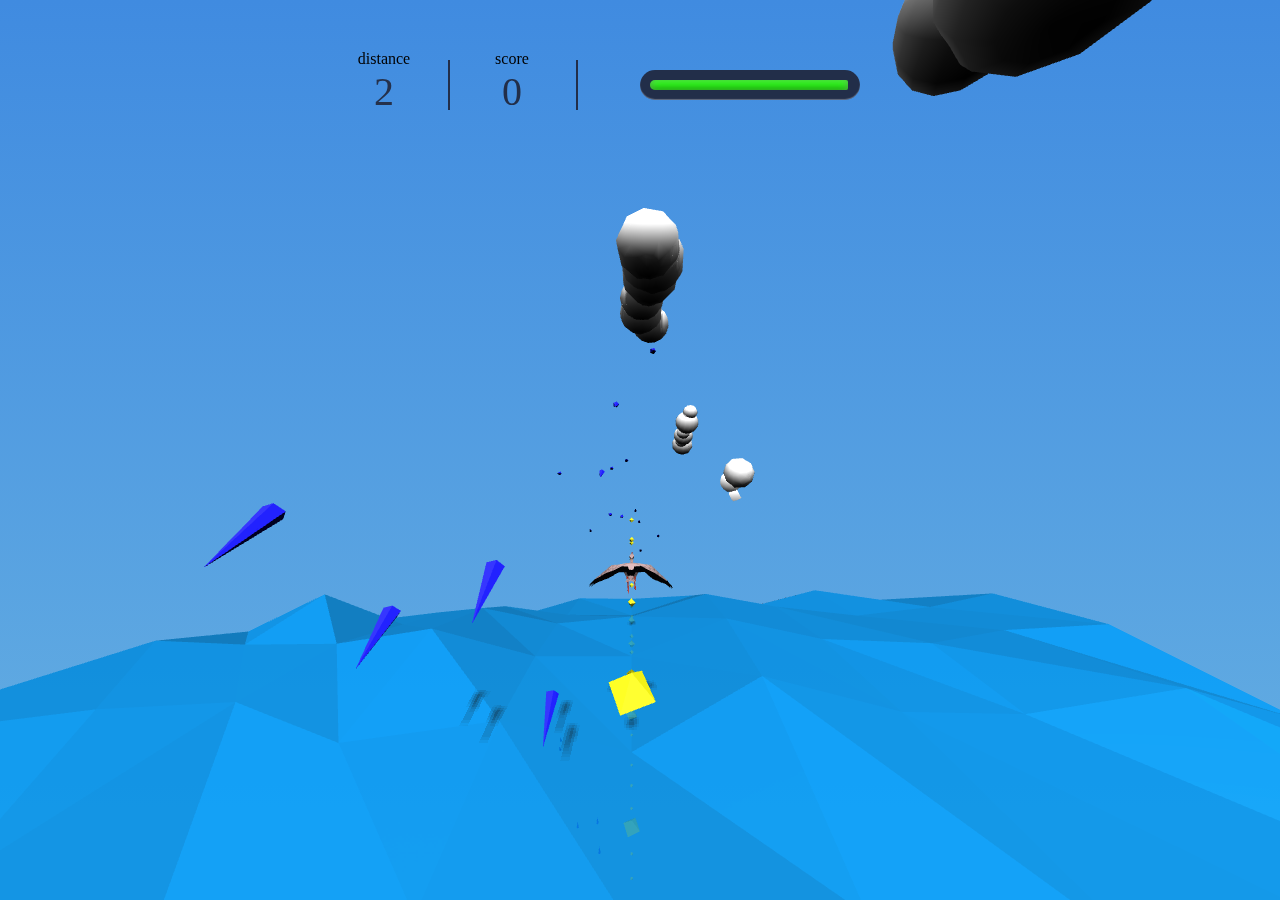
==== FlappyBird/main.html @ b6b8aac7 "Added Menu Design(Very Basic)" ====
<!DOCTYPE html>

<head>
    <meta charset="UTF-8">
    <title>Flappy Bird Game3D</title>

    <!--
      Include the main three.js script.
      The global variable THREE will be
      available for use in any scripts
      loaded after this one.
    -->

    <script src="js/three/three.js"></script>

    <!--
      Include the OrbitControls script.
      This must be included AFTER the three.js script as it
      needs to use the global THREE variable
    -->

    <script src="js/three/OrbitControls.js"></script>

    <!--
			Include the GLTFLoader script. This also needs to be loaded after the three.js script
		-->

    <script src="js/three/GLTFLoader.js"></script>



    <style>
        #world {
            position: absolute;
            width: 100%;
            height: 100%;
            background: linear-gradient( #408be0, #67b1e2);
        }

        html,
        body,
        #world {
            margin: 0;
            height: 100%;
            overflow: hidden
        }

        #gameoverInstructions {
            position: absolute;
            font-family: 'Voltaire', sans-serif;
            font-weight: bold;
            text-transform: uppercase;
            font-size: 120px;
            text-align: center;
            color: #0e095e;
            opacity: 0;
            left: 50%;
            top: 50%;
            width: 100%;
            -webkit-transform: translate(-50%, -100%);
            transform: translate(-50%, -100%);
            -webkit-user-select: none;
            -moz-user-select: none;
            -ms-user-select: none;
            user-select: none;
            -webkit-transition: all 500ms ease-in-out;
            transition: all 500ms ease-in-out;
        }

        #gameoverInstructions.show {
            opacity: 1;
            -webkit-transform: translate(-50%, -50%);
            transform: translate(-50%, -50%);
            -webkit-transition: all 500ms ease-in-out;
            transition: all 500ms ease-in-out;
        }

        #distValue {
            position: relative;
            text-transform: uppercase;
            color: #25314b;
            font-size: 40px;
            font-family: 'Voltaire';
            text-align: center;
        }

        #dist {
            position: absolute;
            left: 30%;
            top: 50px;
            -webkit-transform: translate(-50%, 0%);
            transform: translate(-50%, 0%);
            -webkit-user-select: none;
            -moz-user-select: none;
            -ms-user-select: none;
            user-select: none;
        }

        #scoreValue {
            position: relative;
            text-transform: uppercase;
            color: #222e49;
            font-size: 40px;
            font-family: 'Voltaire';
            text-align: center;
        }

        #score {
            position: absolute;
            left: 40%;
            top: 50px;
            -webkit-transform: translate(-50%, 0%);
            transform: translate(-50%, 0%);
            -webkit-user-select: none;
            -moz-user-select: none;
            -ms-user-select: none;
            user-select: none;
        }

        .vertical {
            border-left: 2px solid #222e49;
            height: 50px;
            top: 60px;
            position: relative;
            left: 35%;
        }

        .life {
            position: relative;
            height: 10px;
            width: 200px;
            background: #222e49;
            -moz-border-radius: 25px;
            -webkit-border-radius: 25px;
            border-radius: 25px;
            top: 20px;
            left: 50%;
            padding: 10px;
            box-shadow: inset 0 -1px 1px rgba(255, 255, 255, 0.3);
        }

        .life>span {
            display: block;
            height: 100%;
            border-top-right-radius: 8px;
            border-bottom-right-radius: 8px;
            border-top-left-radius: 20px;
            border-bottom-left-radius: 20px;
            background-color: rgb(26, 240, 6);
            background-image: linear-gradient( center bottom, rgb(43, 194, 83) 37%, rgb(84, 240, 84) 69%);
            box-shadow: inset 0 2px 9px rgba(255, 255, 255, 0.3), inset 0 -2px 6px rgba(0, 0, 0, 0.4);
            position: relative;
            overflow: hidden;
        }

        .vertical2 {
            border-left: 2px solid #222e49;
            height: 50px;
            top: -20px;
            position: relative;
            left: 45%;
        }
    </style>

    <script type="text/javascript" src="js/main.js">
        "use strict";
    </script>
</head>

<body>

<div id="world"></div>
<!--Game over-->
<div id="gameoverInstructions">
    Game Over
</div>
<!--distance-->
<div id="dist">
    <div class="label">distance</div>
    <div id="distValue">000</div>
</div>
<!--vertical divider-->
<div class="vertical"></div>
<!--score-->
<div id="score">
    <div class="label">score</div>
    <div id="scoreValue">0</div>
</div>
<!--health bar of our hero-->

<div class="life">
    <span id="health" style="width: 100%"></span>
</div>
<!--vertical divider-->

<div class="vertical2"></div>


<noscript>
    <p style="color: #AA0000; font-weight: bold">Sorry, but this page requires JavaScript!</p>
</noscript>


</body>

</html>
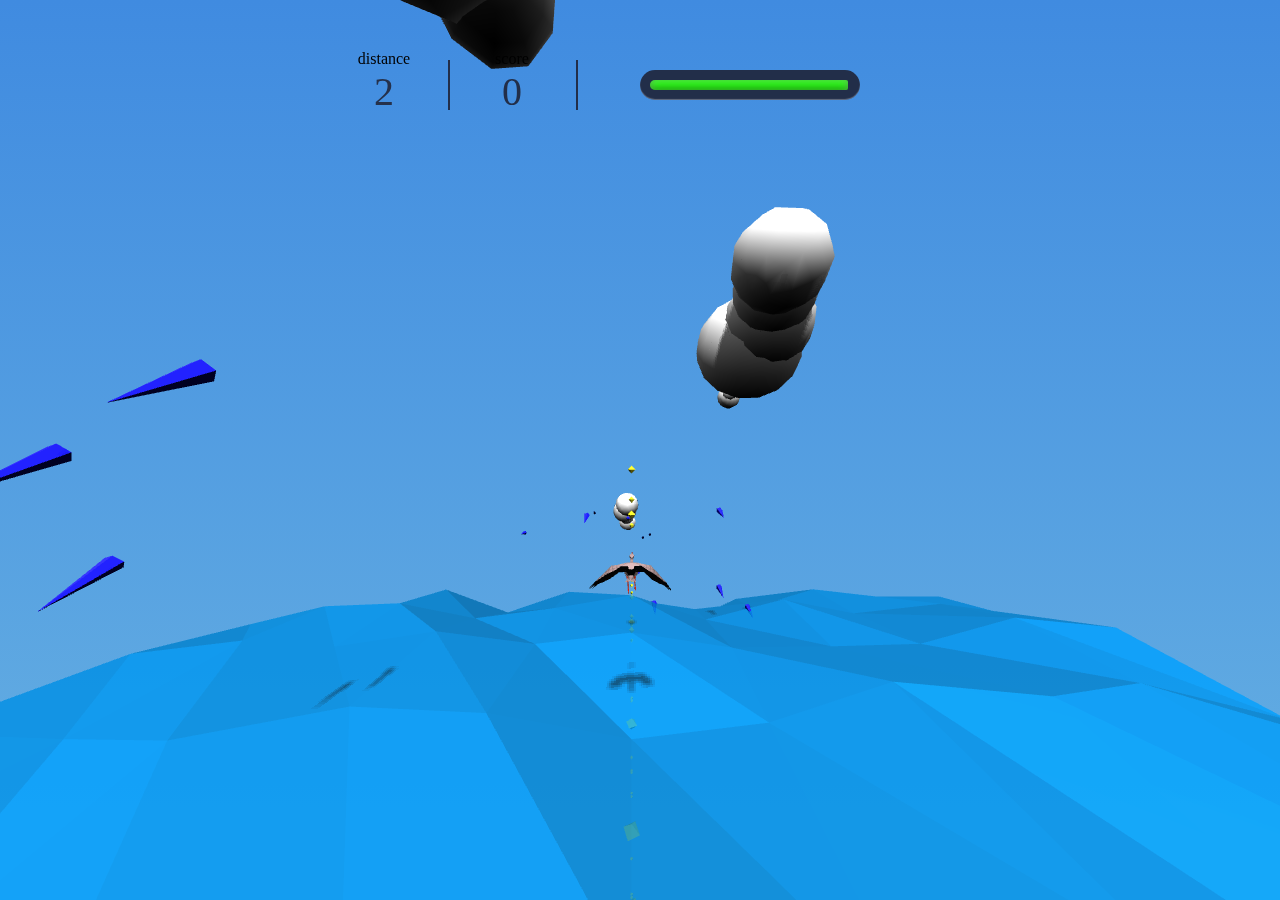
==== commit 20d41c60: "minor changes" ====
--- a/FlappyBird/main.html
+++ b/FlappyBird/main.html
@@ -3,6 +3,8 @@
 <head>
     <meta charset="UTF-8">
     <title>Flappy Bird Game3D</title>
+    <Link rel = "Stylesheet" type="text/css" href="css/style_world.css">
+
 
     <!--
       Include the main three.js script.
@@ -30,136 +32,7 @@
 
 
     <style>
-        #world {
-            position: absolute;
-            width: 100%;
-            height: 100%;
-            background: linear-gradient( #408be0, #67b1e2);
-        }
 
-        html,
-        body,
-        #world {
-            margin: 0;
-            height: 100%;
-            overflow: hidden
-        }
-
-        #gameoverInstructions {
-            position: absolute;
-            font-family: 'Voltaire', sans-serif;
-            font-weight: bold;
-            text-transform: uppercase;
-            font-size: 120px;
-            text-align: center;
-            color: #0e095e;
-            opacity: 0;
-            left: 50%;
-            top: 50%;
-            width: 100%;
-            -webkit-transform: translate(-50%, -100%);
-            transform: translate(-50%, -100%);
-            -webkit-user-select: none;
-            -moz-user-select: none;
-            -ms-user-select: none;
-            user-select: none;
-            -webkit-transition: all 500ms ease-in-out;
-            transition: all 500ms ease-in-out;
-        }
-
-        #gameoverInstructions.show {
-            opacity: 1;
-            -webkit-transform: translate(-50%, -50%);
-            transform: translate(-50%, -50%);
-            -webkit-transition: all 500ms ease-in-out;
-            transition: all 500ms ease-in-out;
-        }
-
-        #distValue {
-            position: relative;
-            text-transform: uppercase;
-            color: #25314b;
-            font-size: 40px;
-            font-family: 'Voltaire';
-            text-align: center;
-        }
-
-        #dist {
-            position: absolute;
-            left: 30%;
-            top: 50px;
-            -webkit-transform: translate(-50%, 0%);
-            transform: translate(-50%, 0%);
-            -webkit-user-select: none;
-            -moz-user-select: none;
-            -ms-user-select: none;
-            user-select: none;
-        }
-
-        #scoreValue {
-            position: relative;
-            text-transform: uppercase;
-            color: #222e49;
-            font-size: 40px;
-            font-family: 'Voltaire';
-            text-align: center;
-        }
-
-        #score {
-            position: absolute;
-            left: 40%;
-            top: 50px;
-            -webkit-transform: translate(-50%, 0%);
-            transform: translate(-50%, 0%);
-            -webkit-user-select: none;
-            -moz-user-select: none;
-            -ms-user-select: none;
-            user-select: none;
-        }
-
-        .vertical {
-            border-left: 2px solid #222e49;
-            height: 50px;
-            top: 60px;
-            position: relative;
-            left: 35%;
-        }
-
-        .life {
-            position: relative;
-            height: 10px;
-            width: 200px;
-            background: #222e49;
-            -moz-border-radius: 25px;
-            -webkit-border-radius: 25px;
-            border-radius: 25px;
-            top: 20px;
-            left: 50%;
-            padding: 10px;
-            box-shadow: inset 0 -1px 1px rgba(255, 255, 255, 0.3);
-        }
-
-        .life>span {
-            display: block;
-            height: 100%;
-            border-top-right-radius: 8px;
-            border-bottom-right-radius: 8px;
-            border-top-left-radius: 20px;
-            border-bottom-left-radius: 20px;
-            background-color: rgb(26, 240, 6);
-            background-image: linear-gradient( center bottom, rgb(43, 194, 83) 37%, rgb(84, 240, 84) 69%);
-            box-shadow: inset 0 2px 9px rgba(255, 255, 255, 0.3), inset 0 -2px 6px rgba(0, 0, 0, 0.4);
-            position: relative;
-            overflow: hidden;
-        }
-
-        .vertical2 {
-            border-left: 2px solid #222e49;
-            height: 50px;
-            top: -20px;
-            position: relative;
-            left: 45%;
-        }
     </style>
 
     <script type="text/javascript" src="js/main.js">
@@ -169,31 +42,41 @@
 
 <body>
 
-<div id="world"></div>
-<!--Game over-->
-<div id="gameoverInstructions">
+
+
+<!--<button class="playPause"></button>-->
+
+    <div id="world"></div>
+
+    <!--Game over-->
+    <div id="gameoverInstructions">
     Game Over
-</div>
-<!--distance-->
-<div id="dist">
-    <div class="label">distance</div>
-    <div id="distValue">000</div>
-</div>
-<!--vertical divider-->
-<div class="vertical"></div>
-<!--score-->
-<div id="score">
-    <div class="label">score</div>
-    <div id="scoreValue">0</div>
-</div>
-<!--health bar of our hero-->
+    </div>
 
-<div class="life">
-    <span id="health" style="width: 100%"></span>
-</div>
-<!--vertical divider-->
+    <!--distance-->
+    <div id="dist">
+        <div class="label">distance</div>
+        <div id="distValue">000</div>
+    </div>
 
-<div class="vertical2"></div>
+    <!--vertical divider-->
+    <div class="vertical"></div>
+
+    <!--score-->
+    <div id="score">
+        <div class="label">score</div>
+        <div id="scoreValue">0</div>
+    </div>
+
+    <!--health bar of our hero-->
+
+    <div class="life">
+        <span id="health" style="width: 100%"></span>
+    </div>
+
+    <!--vertical divider-->
+
+    <div class="vertical2"></div>
 
 
 <noscript>
@@ -201,6 +84,7 @@
 </noscript>
 
 
+
 </body>
 
 </html>
--- a/FlappyBird/css/style_world.css
+++ b/FlappyBird/css/style_world.css
@@ -0,0 +1,139 @@
+#world {
+    position: absolute;
+    width: 100%;
+    height: 100%;
+    background: linear-gradient( #408be0, #67b1e2);
+}
+/*.playPause{
+    position: initial;
+    box-sizing: border-box;
+    background-color: transparent;
+    width: 74px;
+    height: 40px;
+    border-style: solid;
+    border-width: 22px 0px 22px 59px;
+    border-color: transparent transparent transparent #202020;
+}*/
+html,
+body,
+#world {
+    margin: 0;
+    height: 100%;
+    overflow: hidden
+}
+
+#gameoverInstructions {
+    position: absolute;
+    font-family: 'Voltaire', sans-serif;
+    font-weight: bold;
+    text-transform: uppercase;
+    font-size: 120px;
+    text-align: center;
+    color: #0e095e;
+    opacity: 0;
+    left: 50%;
+    top: 50%;
+    width: 100%;
+    -webkit-transform: translate(-50%, -100%);
+    transform: translate(-50%, -100%);
+    -webkit-user-select: none;
+    -moz-user-select: none;
+    -ms-user-select: none;
+    user-select: none;
+    -webkit-transition: all 500ms ease-in-out;
+    transition: all 500ms ease-in-out;
+}
+
+#gameoverInstructions.show {
+    opacity: 1;
+    -webkit-transform: translate(-50%, -50%);
+    transform: translate(-50%, -50%);
+    -webkit-transition: all 500ms ease-in-out;
+    transition: all 500ms ease-in-out;
+}
+
+#distValue {
+    position: relative;
+    text-transform: uppercase;
+    color: #25314b;
+    font-size: 40px;
+    font-family: 'Voltaire';
+    text-align: center;
+}
+
+#dist {
+    position: absolute;
+    left: 30%;
+    top: 50px;
+    -webkit-transform: translate(-50%, 0%);
+    transform: translate(-50%, 0%);
+    -webkit-user-select: none;
+    -moz-user-select: none;
+    -ms-user-select: none;
+    user-select: none;
+}
+
+#scoreValue {
+    position: relative;
+    text-transform: uppercase;
+    color: #222e49;
+    font-size: 40px;
+    font-family: 'Voltaire';
+    text-align: center;
+}
+
+#score {
+    position: absolute;
+    left: 40%;
+    top: 50px;
+    -webkit-transform: translate(-50%, 0%);
+    transform: translate(-50%, 0%);
+    -webkit-user-select: none;
+    -moz-user-select: none;
+    -ms-user-select: none;
+    user-select: none;
+}
+
+.vertical {
+    border-left: 2px solid #222e49;
+    height: 50px;
+    top: 60px;
+    position: relative;
+    left: 35%;
+}
+
+.life {
+    position: relative;
+    height: 10px;
+    width: 200px;
+    background: #222e49;
+    -moz-border-radius: 25px;
+    -webkit-border-radius: 25px;
+    border-radius: 25px;
+    top: 20px;
+    left: 50%;
+    padding: 10px;
+    box-shadow: inset 0 -1px 1px rgba(255, 255, 255, 0.3);
+}
+
+.life>span {
+    display: block;
+    height: 100%;
+    border-top-right-radius: 8px;
+    border-bottom-right-radius: 8px;
+    border-top-left-radius: 20px;
+    border-bottom-left-radius: 20px;
+    background-color: rgb(26, 240, 6);
+    background-image: linear-gradient( center bottom, rgb(43, 194, 83) 37%, rgb(84, 240, 84) 69%);
+    box-shadow: inset 0 2px 9px rgba(255, 255, 255, 0.3), inset 0 -2px 6px rgba(0, 0, 0, 0.4);
+    position: relative;
+    overflow: hidden;
+}
+
+.vertical2 {
+    border-left: 2px solid #222e49;
+    height: 50px;
+    top: -20px;
+    position: relative;
+    left: 45%;
+}
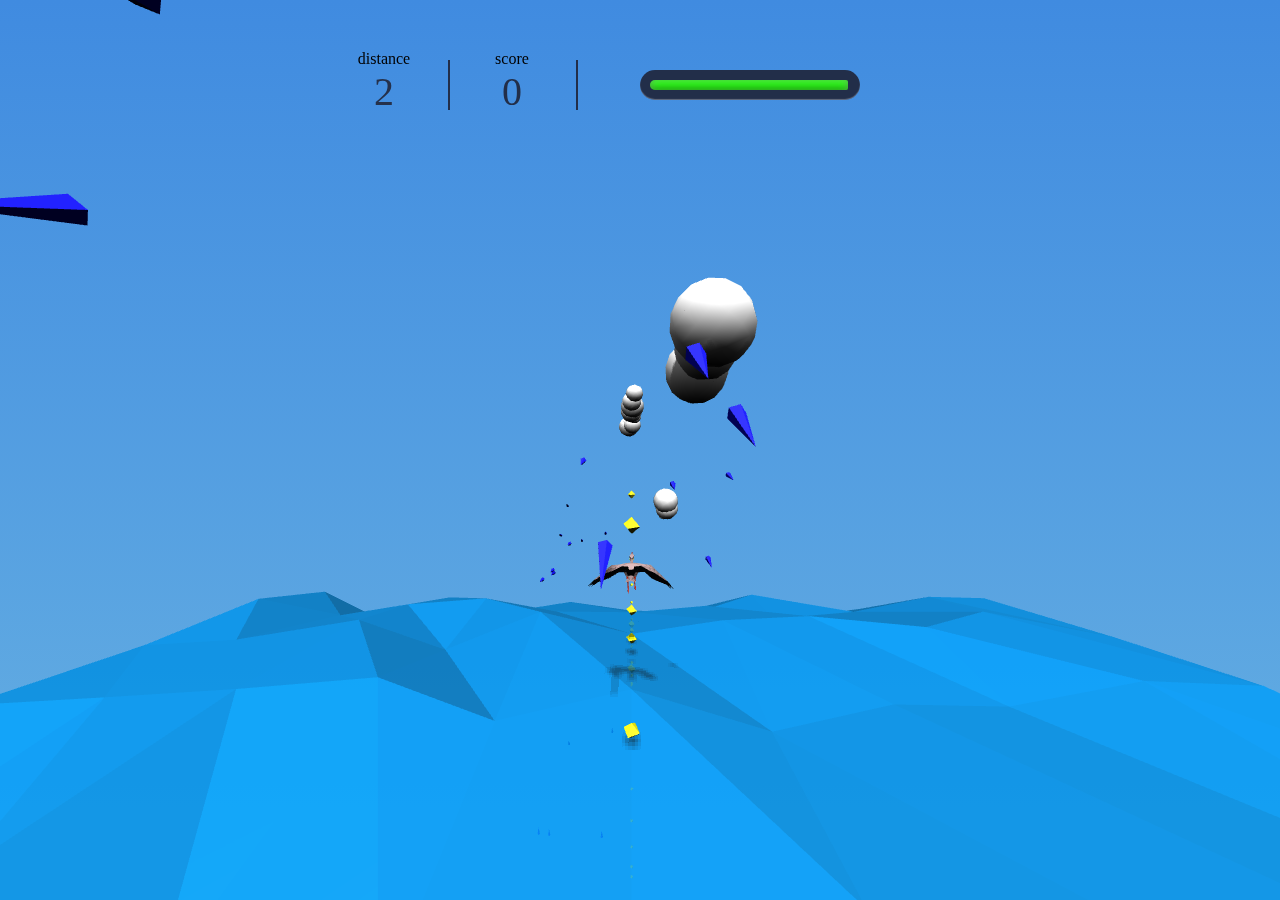
==== commit 445c8138: "replay div" ====
--- a/FlappyBird/main.html
+++ b/FlappyBird/main.html
@@ -77,6 +77,8 @@
     <!--vertical divider-->
 
     <div class="vertical2"></div>
+	<div class="replay" id="replayMessage">Click to Replay</div>
+
 
 
 <noscript>
--- a/FlappyBird/css/style_world.css
+++ b/FlappyBird/css/style_world.css
@@ -43,6 +43,15 @@
     -webkit-transition: all 500ms ease-in-out;
     transition: all 500ms ease-in-out;
 }
+
+.replay {
+            font-size: 1.25vw;
+            bottom: 40vh;
+            display: none;
+            text-indent: 0.5em;
+            letter-spacing: 0.5em;
+            color: #d1b790;
+        }
 
 #gameoverInstructions.show {
     opacity: 1;
